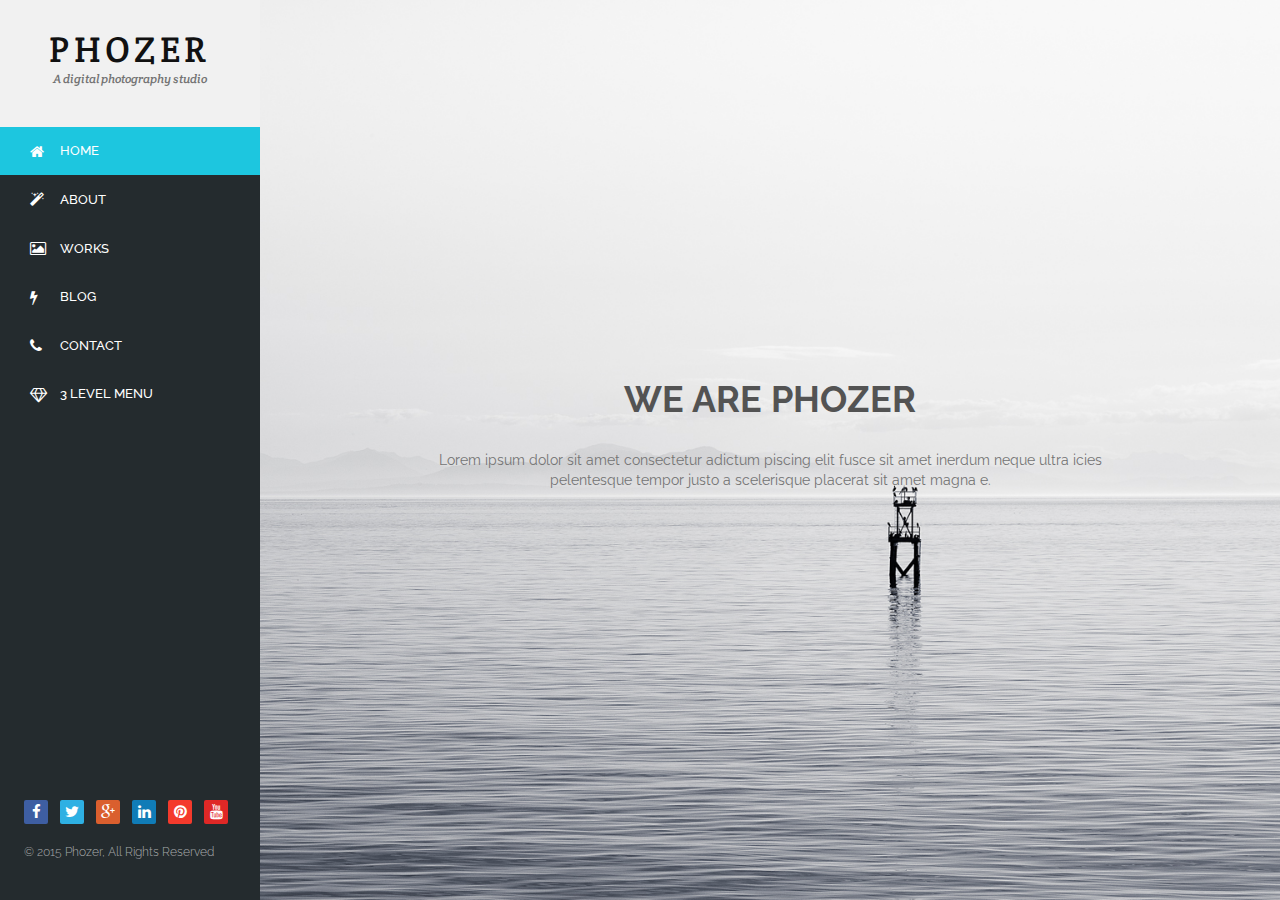
==== index.html @ 7f5a2470 "asd" ====
<!DOCTYPE html >
<html lang="en">
<head>
  <!-- Meta Tags -->
  <meta charset="utf-8"/>
  <meta name="description" content="Phozer-personal and photography template"/>
  <meta name="keywords" content="responsive, creative, html/css, theme" />
  <meta name="author" content="harry"/>

  <!-- Site Title-->
  <title>Phozer</title>

  <!-- Mobile Specific Metas-->
  <meta name="viewport" content="width=device-width, initial-scale=1, maximum-scale=1"/>


	<link href='http://fonts.googleapis.com/css?family=Raleway:400,200,300,500,600,700,800' rel='stylesheet' type='text/css'>
	<link href='http://fonts.googleapis.com/css?family=Crete+Round:400,400italic' rel='stylesheet' type='text/css'>


	<link rel="stylesheet" type="text/css" href="css/bootstrap.min.css" media="screen">	
	<link rel="stylesheet" type="text/css" href="css/magnific-popup.css" media="screen">
	<link rel="stylesheet" type="text/css" href="css/font-awesome.min.css" media="screen">
	<link rel="stylesheet" type="text/css" href="assets/simpletextrotator/simpletextrotator.css" media="screen">
	<link rel="stylesheet" type="text/css" href="css/style.css" media="screen">
	<link rel="stylesheet" type="text/css" href="css/light-blue.css" media="screen">
	<link rel="stylesheet" type="text/css" href="css/responsive.css" media="screen">
	
</head>
<body>

	<!-- Container -->
	<div id="container">
		
		<!-- Header
		================================================== -->
		<header>
			<div class="logo-box logo">
				<h1><a href="">PHOZER </a></h1>
                <p>A digital photography studio</p>
			</div>
			
			<a class="elemadded responsive-link" href="#">Menu</a>

			<div class="menu-box">
				<ul class="menu">
					<li>
						<a class="active" href="index.html">
							<i class="fa fa-home"></i><span>Home</span>
						</a>
					</li>
					<li>
						<a href="about.html">
							<i class="fa fa-magic"></i><span>About</span>
						</a>
					</li>
					<li class="drop">
						<a href="#">
							<i class="fa-picture-o fa"></i><span>Works</span>
						</a>
						<ul class="drop-down">
							<li><a href="work-2-col.html"><span>Work 2 columns</span></a></li>
							<li><a href="work-3-col.html"><span>Work 3 columns</span></a></li>
							<li><a href="work-4-col.html"><span>Work 4 columns</span></a></li>
						</ul>
					</li>
					<li class="drop"><a href="#"><i class="fa fa-bolt"></i><span>Blog</span></a>
						<ul class="drop-down">
							<li><a href="blog-1-col.html"><span>Blog-full</span></a></li>
							<li><a href="blog-2-col.html"><span>Blog 2-col</span></a></li>
							<li><a href="blog-3-col.html"><span>Blog 3-col</span></a></li>
							<li><a href="blog-post.html"><span>Blog post</span></a></li>
						</ul>
					</li>
					
					<li><a href="contact.html"><i class="fa fa-phone"></i><span>Contact</span></a></li>

					<li class="drop"><a href="#"><i class="fa fa-diamond"></i><span>3 Level Menu</span></a>
						<ul class="drop-down">
							<li><a href="#"><span>Level 2</span></a></li>
							<li><a href="#"><span>Level 2</span></a></li>
							<li class="drop"><a href="#"><span>Go To Level 3</span></a>
								<ul class="drop-down">
									<li><a href="#"><span>Level 3</span></a></li>
									<li><a href="#"><span>Level 3</span></a></li>
								</ul>
							</li>
						</ul>
					</li>
				</ul>				
			</div>

			<!-- Social icon -->
			<div class="social-box">
				<ul class="social-icons">
					<li><a href="#" class="facebook" ><i class="fa fa-facebook"></i></a></li>
					<li><a href="#" class="twitter" ><i class="fa fa-twitter"></i></a></li>
					<li><a href="#" class="google" ><i class="fa fa-google-plus"></i></a></li>
					<li><a href="#" class="linkedin" ><i class="fa fa-linkedin"></i></a></li>
					<li><a href="#" class="pinterest" ><i class="fa fa-pinterest"></i></a></li>
					<li><a href="#" class="youtube" ><i class="fa fa-youtube"></i></a></li>
				</ul>
				<p class="copyright">&#169; 2015 Phozer, All Rights Reserved</p>
			</div>
		</header>
		<!-- End Header -->

		<!-- content 
		================================================== -->
		<div id="content">
			<div class="inner-content">
				<div class="main-home">
				    <div class="home-bg"></div>
				    <div class="home-content text-center">
				    	<h1 class="home-text"><span class="rotate">We are Phozer,A digital photography,We are Creative</span></h1>
				    	<p class="intro-text">Lorem ipsum dolor sit amet consectetur adictum piscing elit fusce sit amet inerdum neque ultra icies <br>  pelentesque tempor justo a scelerisque placerat sit amet magna e.</p>
				    </div>
				</div>
			</div>
		</div>
		<!-- End content -->

	</div>
	<!-- End Container -->


	<!-- Preloader -->
	<div class="preloader">
		<img alt="" src="images/preloader.gif">
	</div>


	<!-- JavaScript
    ================================================== -->
    <!-- Placed at the end of the document so the pages load faster -->
	<script type="text/javascript" src="js/jquery.min.js"></script>
	<script type="text/javascript" src="js/jquery.migrate.js"></script>
	<script type="text/javascript" src="js/jquery.magnific-popup.min.js"></script>
	<script type="text/javascript" src="js/bootstrap.min.js"></script>
	<script type="text/javascript" src="js/jquery.imagesloaded.min.js"></script>
  	<script type="text/javascript" src="js/jquery.isotope.min.js"></script>
  	<script type="text/javascript" src="assets/simpletextrotator/jquery.simple-text-rotator.min.js"></script>
	<script type="text/javascript" src="js/retina-1.1.0.min.js"></script>
	<script type="text/javascript" src="js/SmoothScroll.js"></script>
	<script type="text/javascript" src="js/script.js"></script>

	<script>
	    $(document).ready(function(){
			$(".home-text .rotate").textrotator({
		        animation: "fade",
		        speed: 3000
		    });
		});
	</script>


</body>
</html>
---- assets/simpletextrotator/simpletextrotator.css ----
.rotating {
  display: inline-block;
  -webkit-transform-style: preserve-3d;
  -moz-transform-style: preserve-3d;
  -ms-transform-style: preserve-3d;
  -o-transform-style: preserve-3d;
  transform-style: preserve-3d;
  -webkit-transform: rotateX(0) rotateY(0) rotateZ(0);
  -moz-transform: rotateX(0) rotateY(0) rotateZ(0);
  -ms-transform: rotateX(0) rotateY(0) rotateZ(0);
  -o-transform: rotateX(0) rotateY(0) rotateZ(0);
  transform: rotateX(0) rotateY(0) rotateZ(0);
  -webkit-transition: 0.5s;
  -moz-transition: 0.5s;
  -ms-transition: 0.5s;
  -o-transition: 0.5s;
  transition: 0.5s;
  -webkit-transform-origin-x: 50%;
}

.rotating.flip {
  position: relative;
}

.rotating .front, .rotating .back {
  left: 0;
  top: 0;
  -webkit-backface-visibility: hidden;
  -moz-backface-visibility: hidden;
  -ms-backface-visibility: hidden;
  -o-backface-visibility: hidden;
  backface-visibility: hidden;
}

.rotating .front {
  position: absolute;
  display: inline-block;
  -webkit-transform: translate3d(0,0,1px);
  -moz-transform: translate3d(0,0,1px);
  -ms-transform: translate3d(0,0,1px);
  -o-transform: translate3d(0,0,1px);
  transform: translate3d(0,0,1px);
}

.rotating.flip .front {
  z-index: 1;
}

.rotating .back {
  display: block;
  opacity: 0;
}

.rotating.spin {
  -webkit-transform: rotate(360deg) scale(0);
  -moz-transform: rotate(360deg) scale(0);
  -ms-transform: rotate(360deg) scale(0);
  -o-transform: rotate(360deg) scale(0);
  transform: rotate(360deg) scale(0);
}



.rotating.flip .back {
  z-index: 2;
  display: block;
  opacity: 1;
  
  -webkit-transform: rotateY(180deg) translate3d(0,0,0);
  -moz-transform: rotateY(180deg) translate3d(0,0,0);
  -ms-transform: rotateY(180deg) translate3d(0,0,0);
  -o-transform: rotateY(180deg) translate3d(0,0,0);
  transform: rotateY(180deg) translate3d(0,0,0);
}

.rotating.flip.up .back {
  -webkit-transform: rotateX(180deg) translate3d(0,0,0);
  -moz-transform: rotateX(180deg) translate3d(0,0,0);
  -ms-transform: rotateX(180deg) translate3d(0,0,0);
  -o-transform: rotateX(180deg) translate3d(0,0,0);
  transform: rotateX(180deg) translate3d(0,0,0);
}

.rotating.flip.cube .front {
  -webkit-transform: translate3d(0,0,100px) scale(0.9,0.9);
  -moz-transform: translate3d(0,0,100px) scale(0.85,0.85);
  -ms-transform: translate3d(0,0,100px) scale(0.85,0.85);
  -o-transform: translate3d(0,0,100px) scale(0.85,0.85);
  transform: translate3d(0,0,100px) scale(0.85,0.85);
}

.rotating.flip.cube .back {
  -webkit-transform: rotateY(180deg) translate3d(0,0,100px) scale(0.9,0.9);
  -moz-transform: rotateY(180deg) translate3d(0,0,100px) scale(0.85,0.85);
  -ms-transform: rotateY(180deg) translate3d(0,0,100px) scale(0.85,0.85);
  -o-transform: rotateY(180deg) translate3d(0,0,100px) scale(0.85,0.85);
  transform: rotateY(180deg) translate3d(0,0,100px) scale(0.85,0.85);
}

.rotating.flip.cube.up .back {
  -webkit-transform: rotateX(180deg) translate3d(0,0,100px) scale(0.9,0.9);
  -moz-transform: rotateX(180deg) translate3d(0,0,100px) scale(0.85,0.85);
  -ms-transform: rotateX(180deg) translate3d(0,0,100px) scale(0.85,0.85);
  -o-transform: rotateX(180deg) translate3d(0,0,100px) scale(0.85,0.85);
  transform: rotateX(180deg) translate3d(0,0,100px) scale(0.85,0.85);
}
---- css/style.css ----
/* Theme Name: Phozer
   Author:Harry
   Author e-mail: harrynworld@gmail.com
   Version: 1.0.0
   Created:February 2015
   File Description:Main CSS file of the template
*/


/*-------------------------------------------------
 =  Table of Css

 1.Reset                             
 2.Header                          
 3.Home                   
 4.About                             
 5.Work      
 6.Blog / Blog-post                               
 7.Contact                            


-------------------------------------------------*/
/* 1 Reset
----------------------------------------------------------------------------- */
html,body {
    height: 100%;
}
body {
    font-family: 'Raleway', sans-serif;
    font-weight: 400;
    color: #535353;
    background-color: #ffffff !important;
}
ul {
    padding: 0;
    margin: 0;
}
ul li {
    list-style: none;
}
*,*:before,*:after {
    -webkit-box-sizing: border-box;
    -moz-box-sizing: border-box;
    box-sizing: border-box;
}
:focus {
    outline: 0 !important;
}
iframe {
    border: none;
    width:100%;
}
a {
    color: inherit;
}
a:hover,a:focus,a:active {
    text-decoration: none;
}
p {
    color: #737373;
}
img {
    max-width: 100%;
}
h1,h2,h3,h4,h5,h6,p {
    font-family: 'Raleway', sans-serif;
}
textarea {
    max-width: 100%;
}
.form-control {
    display: inline-block;
    -webkit-font-smoothing: antialiased;
    -webkit-text-size-adjust: 100%;
    padding: 6px 12px;
    margin-bottom: 15px;
    font-size: 14px;
    line-height: 25px;
    color: #7a7a7a;
    border: 1px solid #dadada;
    resize: none;
    vertical-align: middle;
    -webkit-box-shadow: none;
    -moz-box-shadow: none;
    box-shadow: none;
    background: #FFF;
    -webkit-border-radius: 0;
    border-radius: 0;
    -webkit-transition: all 200ms ease-in;
    -o-transition: all 200ms ease-in;
    -moz-transition: all 200ms ease-in;
}
#container {
    height: 100%;
    opacity: 0;
    transition: all 0.17s ease-in-out;
    -moz-transition: all 0.17s ease-in-out;
    -webkit-transition: all 0.17s ease-in-out;
    -o-transition: all 0.17s ease-in-out;
}
#container.active {
    opacity: 1;
}
.preloader {
    position: fixed;
    top: 50%;
    left: 50%;
    width: 50px;
    height: 50px;
    margin-top: -25px;
    margin-left: -25px;
    -webkit-backface-visibility: hidden;
    transition: all 0.17s ease-in-out;
    -moz-transition: all 0.17s ease-in-out;
    -webkit-transition: all 0.17s ease-in-out;
    -o-transition: all 0.17s ease-in-out;
}
.preloader img {
    -webkit-backface-visibility: hidden;
}
.btn {
    font-size: 12px;
    font-family: 'Raleway', sans-serif;
    text-transform: uppercase;
    border-radius: 0;
}
.btn:focus,.btn:active:focus {
    outline: none;
    color: #ffffff;
}
.btn-custom{
    border-radius: 3px;
    padding: 6px 12px 5px;
    color: #fff;
    font-weight: 700;
    -webkit-transition: all .5s ease-out;
    transition: all .5s ease-out;
    text-transform: uppercase;
    color: #fff;
    background-color: #6C6767;
    border-color: #6C6767;
}
.btn-custom:hover,.btn-custom:focus{
  color: #fff;
  background-color: #242b2e;
  border-color: #242b2e;
}
/* Helper */
#content {
    position: relative;
    padding-left: 260px;
    height: 100%;
}
.title {
    text-transform: uppercase;
    margin-top: 0px;
}
.subtitle {
    color: #313338;
    font-family: 'Crete Round', serif;
    font-size: 14px;
    font-style: italic;
    letter-spacing: 0px;
}
.devider {
    background-color: #313338;
    height: 2px;
    margin-left: auto;
    margin-right: auto;
    margin-bottom: 50px;
    margin-top: 20px;
    width: 80px;
}
.m-b-lg {
    margin-bottom: 40px;
}
/* Social */
.social-box {
    padding: 28px 24px;
    overflow: hidden;
    position: absolute;
    bottom: 0px;
}
ul.social-icons {
    padding: 0;
    margin: 0;
}

ul.social-icons li {
    list-style: none;
    display: inline-block;
    margin-left: 8px;
}

ul.social-icons li:first-child {
    margin-left: 0px;
}

ul.social-icons li a {
    display: inline-block;
    margin: 0;
    width: 24px;
    height: 24px;
    border-radius: 2px;
    -webkit-border-radius: 2px;
    -moz-border-radius: 2px;
    -o-border-radius: 2px;
    text-decoration: none;
    text-align: center;
    transition: all 0.17s ease-in-out;
    -moz-transition: all 0.17s ease-in-out;
    -webkit-transition: all 0.17s ease-in-out;
    -o-transition: all 0.17s ease-in-out;
}

ul.social-icons li a.facebook {
    background: #3e5ea2;
}

ul.social-icons li a.twitter {
    background: #2eb0e3;
}

ul.social-icons li a.github {
    background: #fff;
}

ul.social-icons li a.pinterest {
    background: #f43a2c;
}

ul.social-icons li a.google {
    background: #da5f2e;
}

ul.social-icons li a.youtube {
    background: #df2826;
}

ul.social-icons li a.linkedin {
    background: #107cb7;
}
ul.social-icons li a:hover {
   opacity: 0.7;
}
ul.social-icons li a i {
    color: #fff;
    font-size: 15px;
    line-height: 24px;
    transition: all 0.17s ease-in-out;
    -moz-transition: all 0.17s ease-in-out;
    -webkit-transition: all 0.17s ease-in-out;
    -o-transition: all 0.17s ease-in-out;
}
p.copyright {
    color: rgba(255, 255, 255, 0.6);
    font-size: 12px;
    font-family: 'Raleway', sans-serif;
    font-weight: 300;
    margin-top: 18px;
    line-height: 20px;
}

/*-------------------------------------------------*/
/*  2. Header
/*-------------------------------------------------*/

header {
    display: block;
    width: 260px;
    float: left;
    background-color: #242b2e;
    text-align: left;
    z-index: 4;
    position: relative;
}
.logo-box {
    padding: 30px 30px;
    background: #f1f1f1;
    text-align: center;
}
.logo h1{
    margin: 0px;
    font-family: 'Crete Round', serif;
    letter-spacing: 0.13em;
}
.logo a {
    color: #111;
}
.logo p{
    font-style: italic;
    font-family: 'Crete Round', serif;
    font-size: 12px;
}
p.slogan {
    color: #fff;
    font-size: 24px;
    font-family: 'Raleway', sans-serif;
    font-weight: 300;
    font-style: italic;
    margin: 0;
    line-height: 30px;
}
ul.menu,
ul.archives,
ul.categories {
    padding: 0;
    margin: 0;
}
a.elemadded {
    display: none;
    color: #fff;
    font-size: 16px;
    font-family: 'Raleway', sans-serif;
    text-transform: uppercase;
    padding: 20px;
    background: #1dc6df;
    text-decoration: none;
    border-bottom: 1px solid rgba(0,0,0,0.1);
    transition: all 0.17s ease-in-out;
    -moz-transition: all 0.17s ease-in-out;
    -webkit-transition: all 0.17s ease-in-out;
    -o-transition: all 0.17s ease-in-out;
}
ul.menu > li {
    list-style: none;
    position: relative;
}
ul.menu > li > a,
ul.drop-down li a {
    position: relative;
    display: inline-block;
    width: 100%;
    padding: 14px 24px 14px 30px;
    color: #fff;
    font-size: 13px;
    text-transform: uppercase;
    font-family: 'Raleway', sans-serif;
    font-weight: 500;
    text-decoration: none;
    line-height: 20px;
    background-color: #242b2e;
    transition: all 0.5s linear;
    -moz-transition: all 0.5s linear;
    -webkit-transition: all 0.5s linear;
    -o-transition: all 0.5s linear;
}
ul.menu > li > a i {    
    vertical-align: middle;
    font-size: 15px;
    width: 30px;
}

ul.menu li a span {
    position: relative;
    z-index: 2;
    vertical-align: middle;
}
ul.menu li a:hover:after,
ul.menu li a.active:after {
    width: 100%;
}
ul.drop-down {
    position: absolute;
    top: 0;
    width: 220px;
    visibility: hidden\0/;
    opacity: 0;
    z-index: 3;
    text-align: left;
    left: 100%;
    transition: all 0.17s linear;
    -moz-transition: all 0.17s linear;
    -webkit-transition: all 0.17s linear;
    -o-transition: all 0.17s linear;
    -webkit-backface-visibility: hidden;
    -moz-backface-visibility: hidden;
    -o-backface-visibility: hidden;
    -ms-backface-visibility: hidden;
    backface-visibility: hidden;
    -webkit-transform-origin: 0 0;
    -moz-transform-origin: 0 0;
    -ms-transform-origin: 0 0;
    -o-transform-origin: 0 0;
    transform-origin: 0 0;
    -webkit-transform: rotateY(-90deg);
    -moz-transform: rotateY(-90deg);
    -ms-transform: rotateY(-90deg);
    -o-transform: rotateY(-90deg);
    transform: rotateY(-90deg);
    -webkit-transition: -webkit-transform 0.4s, opacity 0.1s 0.3s;
    -moz-transition: -moz-transform 0.4s, opacity 0.1s 0.3s;
    -mos-transition: -mos-transform 0.4s, opacity 0.1s 0.3s;
    -o-transition: -o-transform 0.4s, opacity 0.1s 0.3s;
}
li.drop:hover > ul.drop-down {
    visibility: visible;
    opacity: 1;
    -webkit-transform: rotateY(0deg);
      -moz-transform: rotateY(0deg);
      -ms-transform: rotateY(0deg);
      -o-transform: rotateY(0deg);
      transform: rotateY(0deg);
      -webkit-transition: -webkit-transform 0.4s, opacity 0.1s;
      -moz-transition: -moz-transform 0.4s, opacity 0.1s;
      -mos-transition: -mos-transform 0.4s, opacity 0.1s;
      -o-transition: -o-transform 0.4s, opacity 0.1s;
      transition: transform 0.4s, opacity 0.1s;
}
ul.drop-down li {
    position: relative;
}


/*-------------------------------------------------*/
/* = 3. Hero/Home
/*-------------------------------------------------*/
.home-bg {
    background-image: url(../images/bg-1.jpg);
    background-size: cover;
    z-index: -1;
    position: absolute;
    top: 0;
    opacity: 1;
    right: 0;
    bottom: 0;
    left: 0;
    background-color: #000;
}
.home-content {
    position: absolute;
    top: 40%;
    left: 260px;
    right: 0;
}
.home-content .home-text {
    margin-bottom: 30px;
    font-weight: 700;
    text-transform: uppercase;
}
/*-------------------------------------------------*/
/* =  4. About
/*-------------------------------------------------*/

.about-us-section {
    max-width: 900px;
    margin: 0px auto;
    padding: 100px 0px;
    overflow: hidden;
    position: relative;
}
.about-detail p{
    max-width: 900px;
    padding: 0px 20px;
    margin: 0px auto;
    line-height: 30px;
}
.team {
    padding:50px 0px;
}
.team .member {
    float: left;
    width: 50%;
    overflow: hidden;
}
.team .member h5 {
    font-family: 'Crete Round', serif;
    font-style: italic;
    color: #999;
}
.team .member ul {
    margin-top: 20px;
}
/*-------------------------------------------------------*/
/*   5. Work
/*-------------------------------------------------------*/
.isotope-item {
    z-index: 2;
}
.isotope-hidden.isotope-item {
    pointer-events: none;
    z-index: 1;
}
.isotope, .isotope .isotope-item {/* change duration value to whatever you like */
    -webkit-transition-duration: 0.8s;
    -moz-transition-duration: 0.8s;
    transition-duration: 0.8s;
}
.isotope {
    -webkit-transition-property: height, width;
    -moz-transition-property: height, width;
    transition-property: height, width;
}
.isotope .isotope-item {
    -webkit-transition-property: -webkit-transform, opacity;
    -moz-transition-property:-moz-transform, opacity;
    transition-property:transform, opacity;
}
div.filter-box {
    padding: 30px 24px;
    background-color: #fff;
}
div.filter-box ul {
    padding: 0;
    margin: 0;
}
div.filter-box ul li a {
    display: inline-block;
    color: #6b7072;
    font-size: 13px;
    font-family: 'Raleway', sans-serif;
    line-height: 24px;
    text-decoration: none;
    padding: 5px 10px;
    -webkit-border-radius: 3px;
    -moz-border-radius: 3px;
    border-radius: 3px;
    transition: all 0.17s ease-in-out;
    -moz-transition: all 0.17s ease-in-out;
    -webkit-transition: all 0.17s ease-in-out;
    -o-transition: all 0.17s ease-in-out;
}
div.filter-box ul li a:hover,
div.filter-box ul li a.active {
    color: #ffffff;
}
.portfolio-box .col-sm-3 {
    padding: 0px !important;
    width: 25% !important;
    margin-right:-4px;
    margin-top: -3px;
}
.portfolio-box .col-sm-4 {
    padding: 0px !important;
    width: 33.33% !important;
    margin-right:-5px;
    margin-top: -3px;
}
.portfolio-box .col-sm-6 {
    padding: 0px !important;
    width: 50% !important;
    margin-right:-7px;
    margin-top: -5px;
}
/* image hover effect */
.item-img-wrap{
    position: relative;
    text-align: center;
    overflow: hidden;
}
.item-img-wrap img{
    -webkit-transition:all 200ms linear; 
    -moz-transition:all 200ms linear; 
    -o-transition:all 200ms linear; 
    -ms-transition:all 200ms linear; 
    transition:all 200ms linear; 
}
.item-img-overlay{
    position: absolute;
    width:100%;
    height: 100%;
    left: 0;
    top: 0;
}
.item-img-overlay span{
    width: 100%;
    height: 100%;
    position: absolute;
    top: 0;
    left: 0;
    -ms-filter: "progid:DXImageTransform.Microsoft.Alpha(Opacity=0)";
    filter: alpha(opacity=0);
    opacity: 0;
    -webkit-transition: opacity 250ms linear;
    transition: opacity 250ms linear;
}
.item-img-wrap:hover .item-img-overlay span{
    opacity: 1;
}
.item-img-wrap:hover img{
    -moz-transform: scale(1.1); 
    -webkit-transform: scale(1.1); 
    -o-transform: scale(1.1); 
    transform: scale(1.1); 
}
/*-------------------------------------------------------*/
/* 6. Blog / Blog-post
/*-------------------------------------------------------*/
.blog-page {
    padding: 80px 0px 0px;
}
.img-wrapper {
    position: relative;
    overflow: hidden;
    display: block;
}
.img-wrapper img {
    display: block;
    -o-transition: all 0.3s ease-out;
    -ms-transition: all 0.3s ease-out;
    -moz-transition: all 0.3s ease-out;
    -webkit-transition: all 0.3s ease-out;
    transition: all 0.3s ease-out;
}
.more {
    text-align: center;
    top: 50%;
    left: 0;
    right: 0;
    position: absolute;
    margin-top: -11px;
    color: #fff;
    font-size: 14px;
    font-weight: 500;
    text-transform: uppercase;
}
.img-wrapper:hover .img-overlay {
    opacity: 1;
    filter: progid:DXImageTransform.Microsoft.Alpha(Opacity=100);
    -MS-filter: "progid:DXImageTransform.Microsoft.Alpha(Opacity=100)";
}
.img-wrapper .img-overlay {
    opacity: 0;
    filter: progid:DXImageTransform.Microsoft.Alpha(Opacity=0);
    -MS-filter: "progid:DXImageTransform.Microsoft.Alpha(Opacity=0)";
    height: 100%;
    position: absolute;
    text-decoration: none;
    width: 100%;
    top: 0;
    left: 0;
    text-align: center;
    padding: 20px;
    background: #222;
    background: rgba(1, 1, 1, 0.85);
    -webkit-transition: all 0.4s;
    -moz-transition: all 0.4s;
    -o-transition: all 0.4s;
    transition: all 0.4s;
}
.blog-desc .post-date {
    text-align: right;
    margin-bottom: 10px;
}
.post-det p{
    line-height: 24px;
}
.comment-list {
    margin: 20px 0;
    padding-bottom: 10px;
    border-bottom: 1px solid #eee;
}
.comment-list:last-of-type {
    border-bottom: none;
}
.comment-list img {
    width: 64px;
    height: 64px;
    border-radius: 32px;
    -webkit-border-radius: 32px;
    float: left;
    margin-right: 15px;
}
.comment-list h5 a{
    font-weight: 700;
}
.comment-list p {
    overflow: hidden;
}
.leave-comm {
    padding: 50px 0px 80px;
}

/*-------------------------------------------------------*/
/* 7. Contact
/*-------------------------------------------------------*/
.form-main {
    padding-top: 30px;
}
.error {
    margin: 8px 0px;
    display: none;
    color: red;
}
#ajaxsuccess {
    font-size: 16px;
    width: 100%;
    display: none;
    clear: both;
    margin: 8px 0px;
    color: #1dc6df;
}
#contact textarea.form-control{
    height: 120px;
}
---- css/light-blue.css ----
ul.menu > li a:hover,ul.drop-down li a:hover,.menu a.active ,
div.filter-box ul li a:hover,div.filter-box ul li a.active,
a.elemadded{
    background-color: #1dc6df !important;
}
.item-img-overlay span{
    background: url(../images/plus.png) no-repeat center center rgba(29, 198, 223, 0.7);
}
---- css/responsive.css ----
@media (min-width: 768px) {
	.container {
	    width: 500px;
	}
}
@media (min-width: 992px){
	.container {
	    width: 710px;
	}
}
@media (min-width: 1200px) {
	.container {
	    width: 910px;
	}
}


@media (max-width: 1199px) {
	header {
		max-width: 250px;
	}

	#content {
		padding-left: 250px;
	}

	ul.social-icons li {
		margin-left: 0;
	}

}
@media (max-width: 1024px) {
	.portfolio-box .col-sm-3,.portfolio-box .col-sm-4 {
	    padding: 0px !important;
	    width: 50% !important;
	    margin-right:-4px;
	    margin-top: -2px;
	}
}

@media (max-width: 991px) {
	.social-box {
		position: relative;
	}
	.blog-post {
		width: 100%;
	}
}

@media (max-width: 767px) {
	header {
	    float: none;
	    text-align: center;
	    width: 100%;
	    max-width: 100%;
	    height: auto !important;
	}

	ul.drop-down {
		position: relative;
		text-align: center;
		top: 0;
		left: 0;
		width: 100%;
	    visibility: visible;
	    opacity: 1;
	    -webkit-transform: rotateY(0deg);
	      -moz-transform: rotateY(0deg);
	      -ms-transform: rotateY(0deg);
	      -o-transform: rotateY(0deg);
	      transform: rotateY(0deg);
	      -webkit-transition: -webkit-transform 0.4s, opacity 0.1s;
	      -moz-transition: -moz-transform 0.4s, opacity 0.1s;
	      -mos-transition: -mos-transform 0.4s, opacity 0.1s;
	      -o-transition: -o-transform 0.4s, opacity 0.1s;
	      transition: transform 0.4s, opacity 0.1s;
	}

	ul.menu {
		max-height: 250px;
		overflow-y: scroll; 
	}

	.team .member {
		width: 100%;
		margin-bottom: 30px;
	}

	p.copyright {
		display: none;
	}

	#content {
		padding-left: 0px;
	}
	.home-content {
		left: 0px;
	}

	a.elemadded {
		display: block;
	}

	.menu-box {
		display: none;
	}

}
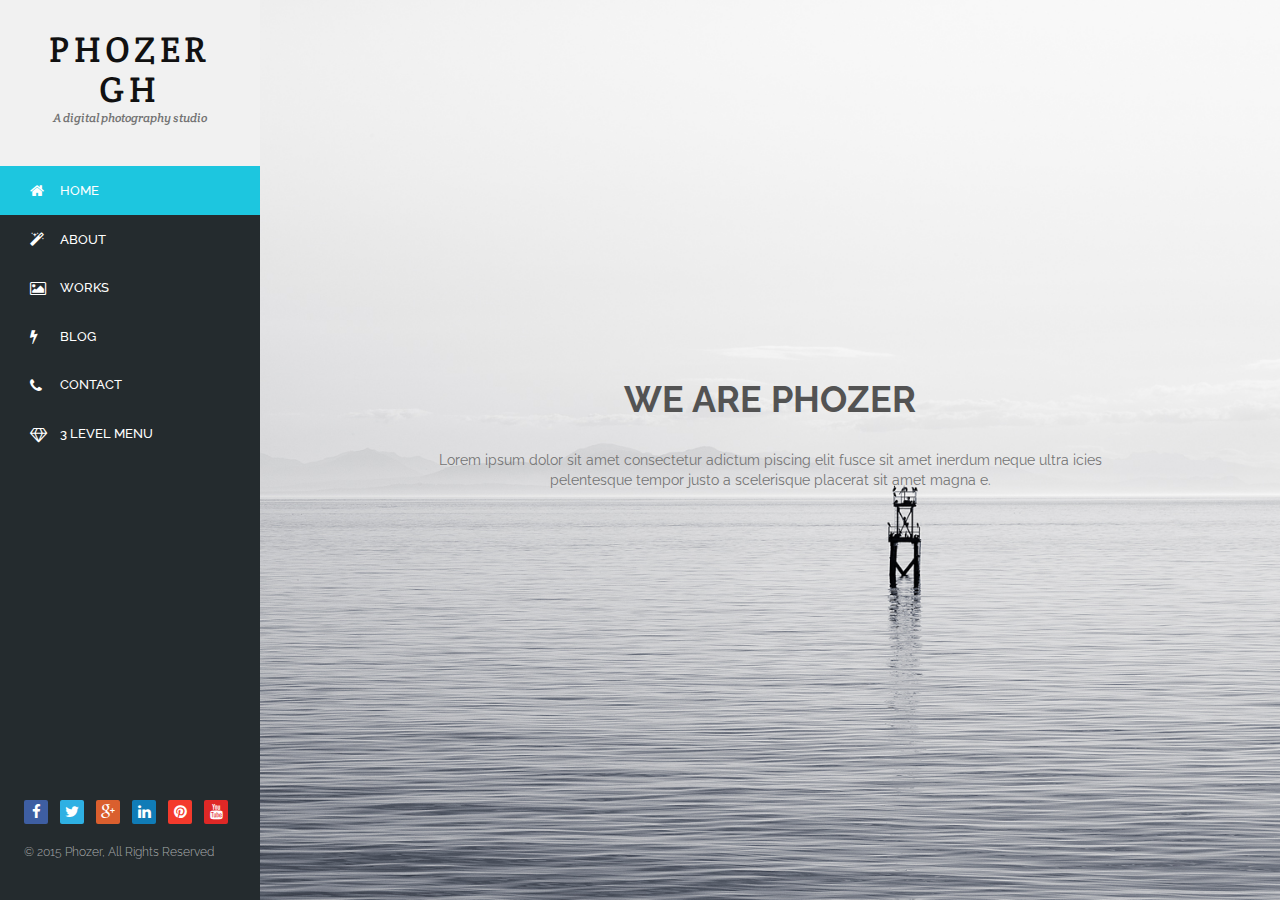
==== commit 83aee8a9: "Add files via upload" ====
--- a/index.html
+++ b/index.html
@@ -32,11 +32,11 @@
 	<!-- Container -->
 	<div id="container">
 		
-		<!-- Header
+		<!-- Header Subi Este Nuevo Cambio
 		================================================== -->
 		<header>
 			<div class="logo-box logo">
-				<h1><a href="">PHOZER </a></h1>
+				<h1><a href="">PHOZER GH </a></h1>
                 <p>A digital photography studio</p>
 			</div>
 			
